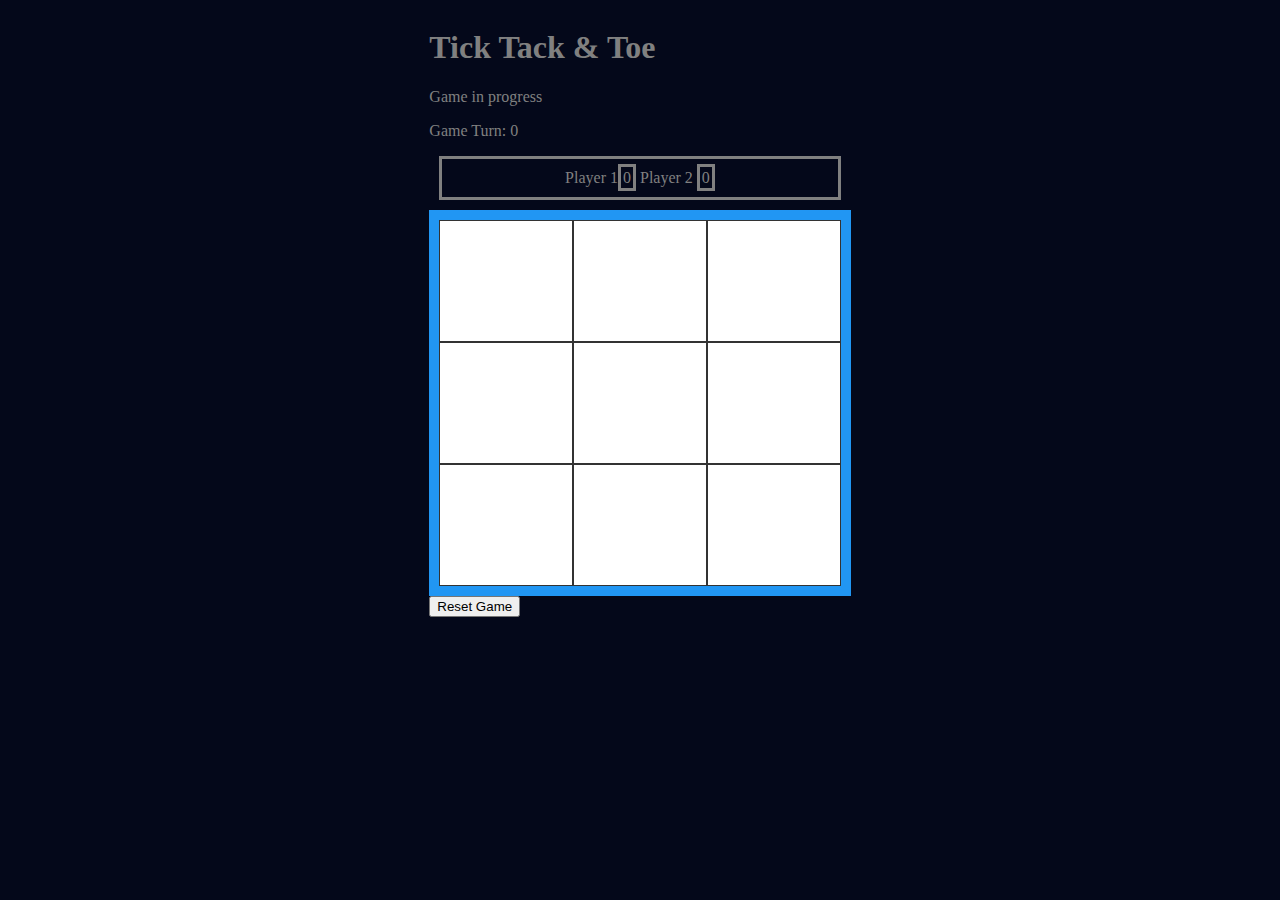
==== index.html @ 811fd013 "Extra features and cleaned repo" ====
<!DOCTYPE html>
<html lang="en">

<head>
  <meta charset="UTF-8">
  <meta name="viewport" content="width=device-width, initial-scale=1.0">
  <meta http-equiv="X-UA-Compatible" content="ie=edge">
  <title>Tick Tack Toe</title>
  <link rel="stylesheet" href="css/style.css">
  <link rel="icon" type="image/x-icon" href="favicon.ico">
</head>

<body>
<div class="container">
  <div class="Info">
  <h1>Tick Tack & Toe </h1>
    <div id="game-stats">
      <p id="game-status">Game in progress</p>
      <p id="game-turn">Game Turn: <span id="game-counter">0</span></p>
    </div>
    <div id="game-scores">
      <span>Player 1</span><span id="player-one-score">0</span>
      <span>Player 2 </span><span id="player-two-score">0</span>
    </div>
    </div>
  <div class="Board">
        <div class="grid-container">
      <div class="grid-item" id="TL"></div>
      <div class="grid-item" id="TM"></div>
      <div class="grid-item" id="TR"></div>  
      <div class="grid-item" id="ML"></div>
      <div class="grid-item" id="MM"></div>
      <div class="grid-item" id="MR"></div>  
      <div class="grid-item" id="BL"></div>
      <div class="grid-item" id="BM"></div>
      <div class="grid-item" id="BR"></div>  
    </div>
    </div>
  <div class="Options">
      <button id="reset-board" type="button">Reset Game</button>
      
      </div>
  <div class="right-aside">
  </div>
  <div class="left-aside"></div>
</div>

  <script src="js/index.js"></script>
</body>

</html>
---- css/style.css ----
body {
  background-color: #04081A;
  color: grey;
}
.container {  display: grid;
  grid-template-columns: 1fr 1fr 1fr;
  grid-template-rows: auto 1fr auto;
  gap: 0px 0px;
  grid-auto-flow: row;
  grid-template-areas:
    ". Info ."
    "left-aside Board right-aside"
    ". Options .";
}

.Info { grid-area: Info; }

.Board { grid-area: Board; }

.Options { grid-area: Options; }

.right-aside { grid-area: right-aside; }

.left-aside { grid-area: left-aside; }
/* created with https://grid.layoutit.com/?id=SQUOdXw*/

.grid-container {
  display: grid;
  grid-template-columns: 1fr 1fr 1fr;
  background-color: #2196F3;
  padding: 10px;
}

.grid-item {
  background-color: rgba(255, 255, 255, 1);
  border: 1px solid rgba(0, 0, 0, 0.8);
  padding: 60px;
  font-size: 45px;
  text-align: center;
}
#player-one-score,#player-two-score  {
  border: solid;
  padding: 2px;
}

#game-scores{
  border:solid;
  padding: 10px;
  text-align: center;
  margin: 10px;
}
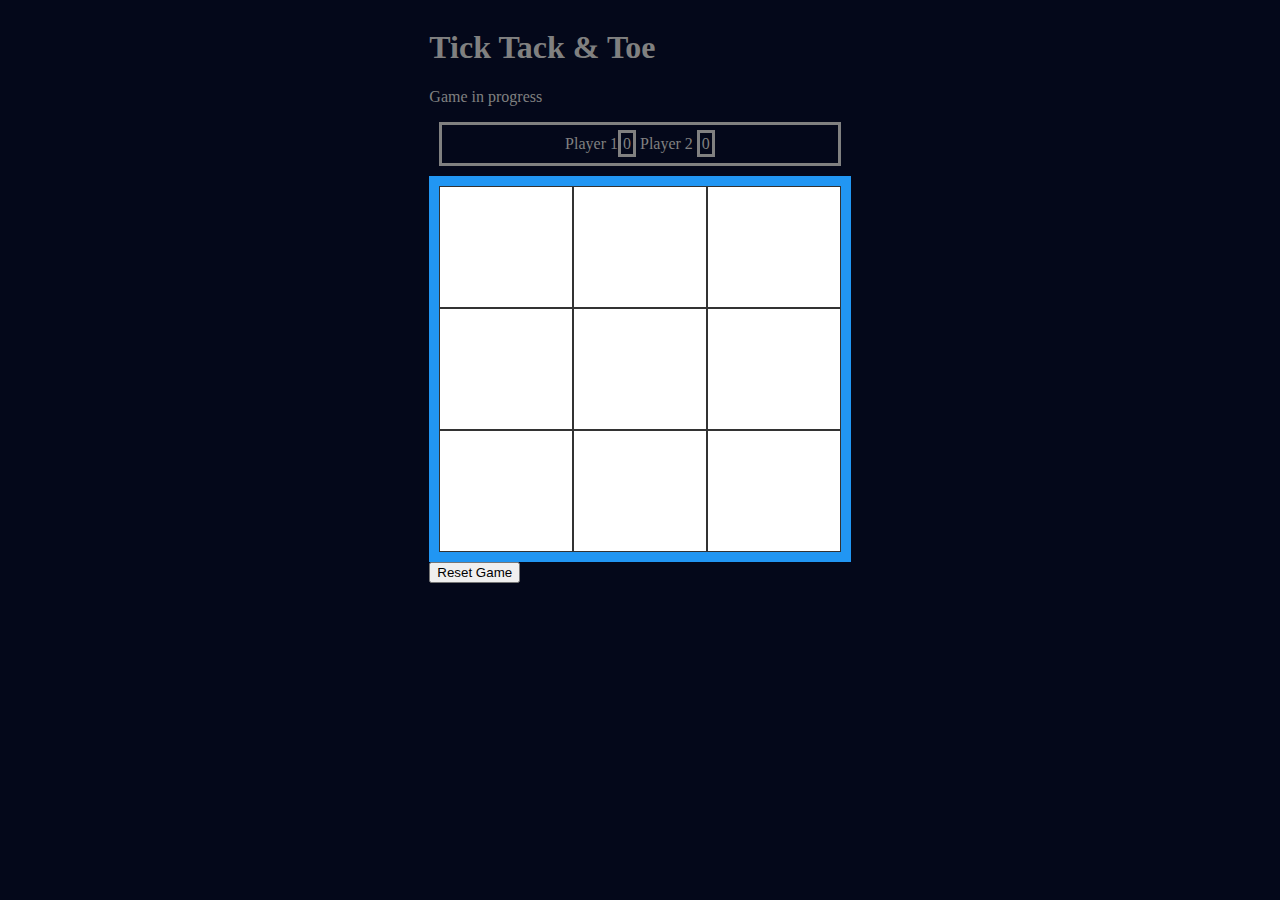
==== commit a75a21ea: "minor fixes" ====
--- a/index.html
+++ b/index.html
@@ -6,6 +6,7 @@
   <meta name="viewport" content="width=device-width, initial-scale=1.0">
   <meta http-equiv="X-UA-Compatible" content="ie=edge">
   <title>Tick Tack Toe</title>
+  <meta name="description" content="A simple to use Tick Tack Toe game">
   <link rel="stylesheet" href="css/style.css">
   <link rel="icon" type="image/x-icon" href="favicon.ico">
 </head>
@@ -16,7 +17,6 @@
   <h1>Tick Tack & Toe </h1>
     <div id="game-stats">
       <p id="game-status">Game in progress</p>
-      <p id="game-turn">Game Turn: <span id="game-counter">0</span></p>
     </div>
     <div id="game-scores">
       <span>Player 1</span><span id="player-one-score">0</span>
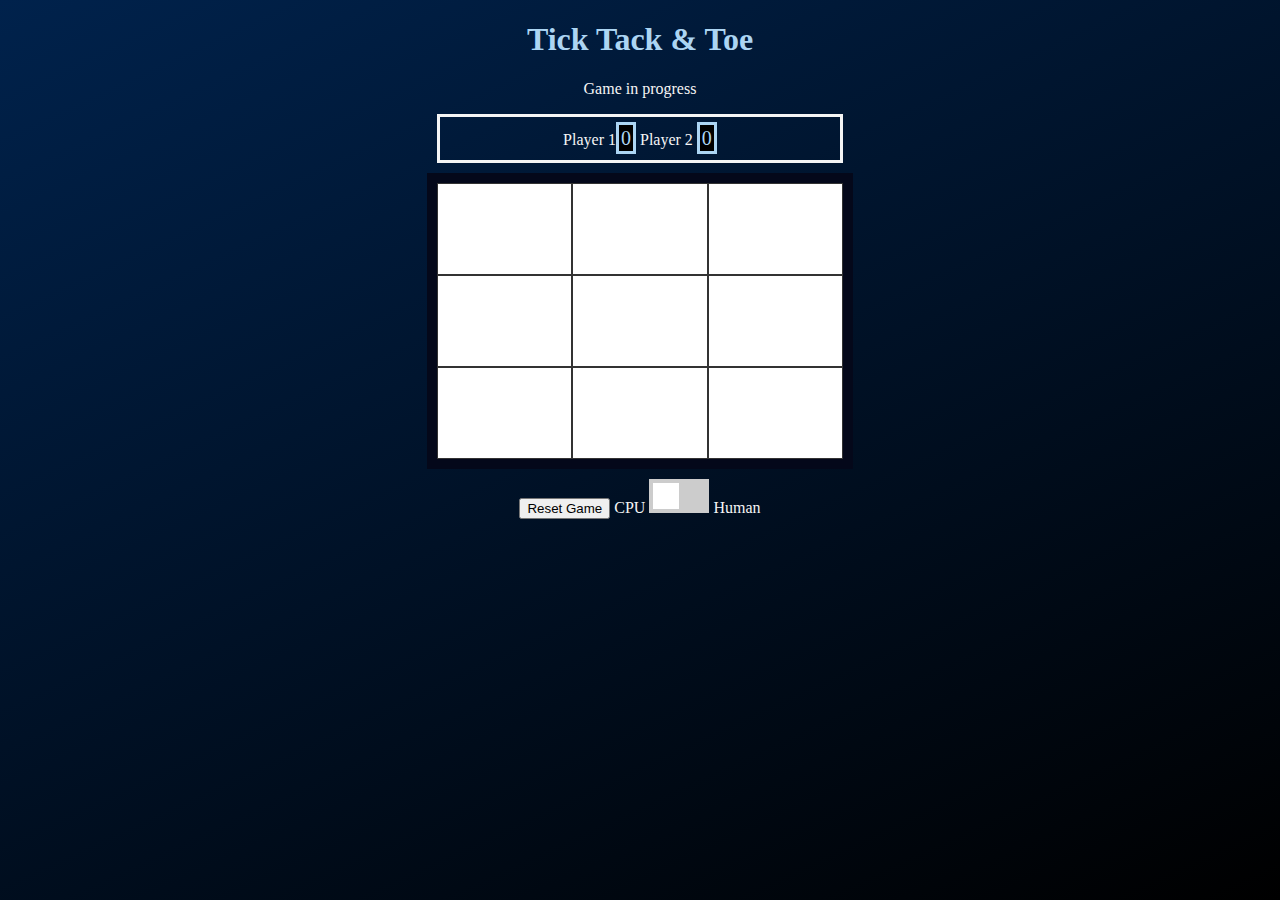
==== commit 7e75bf39: "Preparing logic for multiplayer" ====
--- a/index.html
+++ b/index.html
@@ -12,38 +12,43 @@
 </head>
 
 <body>
-<div class="container">
-  <div class="Info">
-  <h1>Tick Tack & Toe </h1>
-    <div id="game-stats">
-      <p id="game-status">Game in progress</p>
+  <div class="container">
+    <div class="Info">
+      <h1>Tick Tack & Toe </h1>
+      <div id="game-stats">
+        <p id="game-status">Game in progress</p>
+      </div>
+      <div id="game-scores">
+        <span>Player 1</span><span id="player-one-score">0</span>
+        <span>Player 2 </span><span id="player-two-score">0</span>
+      </div>
     </div>
-    <div id="game-scores">
-      <span>Player 1</span><span id="player-one-score">0</span>
-      <span>Player 2 </span><span id="player-two-score">0</span>
+    <div class="Board">
+      <div class="grid-container">
+        <div class="grid-item" id="TL"></div>
+        <div class="grid-item" id="TM"></div>
+        <div class="grid-item" id="TR"></div>
+        <div class="grid-item" id="ML"></div>
+        <div class="grid-item" id="MM"></div>
+        <div class="grid-item" id="MR"></div>
+        <div class="grid-item" id="BL"></div>
+        <div class="grid-item" id="BM"></div>
+        <div class="grid-item" id="BR"></div>
+      </div>
     </div>
+    <div class="Options">
+      <button id="reset-board" type="button">Reset Game</button>
+      <span>CPU</span>
+      <label class="switch">
+        <input id="define-human" type="checkbox">
+        <div class="slider"></div>
+      </label>
+      <span>Human</span>
     </div>
-  <div class="Board">
-        <div class="grid-container">
-      <div class="grid-item" id="TL"></div>
-      <div class="grid-item" id="TM"></div>
-      <div class="grid-item" id="TR"></div>  
-      <div class="grid-item" id="ML"></div>
-      <div class="grid-item" id="MM"></div>
-      <div class="grid-item" id="MR"></div>  
-      <div class="grid-item" id="BL"></div>
-      <div class="grid-item" id="BM"></div>
-      <div class="grid-item" id="BR"></div>  
+    <div class="right-aside">
     </div>
-    </div>
-  <div class="Options">
-      <button id="reset-board" type="button">Reset Game</button>
-      
-      </div>
-  <div class="right-aside">
+    <div class="left-aside"></div>
   </div>
-  <div class="left-aside"></div>
-</div>
 
   <script src="js/index.js"></script>
 </body>
--- a/css/style.css
+++ b/css/style.css
@@ -1,8 +1,24 @@
 body {
-  background-color: #04081A;
-  color: grey;
+  background: rgb(0, 34, 76);
+  background: linear-gradient(155deg, rgba(0, 34, 76, 1) 0%, rgba(0, 0, 0, 1) 100%);
+  color: whitesmoke;
+  height: 100%;
+  margin: 0;
+  background-repeat: no-repeat;
+  background-attachment: fixed;
 }
-.container {  display: grid;
+
+h1 {
+  color: #ACD5F3;
+}
+
+.player-icons {
+  max-width: 30px;
+  max-height: 30px;
+}
+
+.container {
+  display: grid;
   grid-template-columns: 1fr 1fr 1fr;
   grid-template-rows: auto 1fr auto;
   gap: 0px 0px;
@@ -13,39 +29,110 @@
     ". Options .";
 }
 
-.Info { grid-area: Info; }
+.Info {
+  grid-area: Info;
+  text-align: center;
+}
 
-.Board { grid-area: Board; }
+.Board {
+  grid-area: Board;
+}
 
-.Options { grid-area: Options; }
+.Options {
+  grid-area: Options;
+  padding: 10px;
+  text-align: center;
+}
 
-.right-aside { grid-area: right-aside; }
+.right-aside {
+  grid-area: right-aside;
+}
 
-.left-aside { grid-area: left-aside; }
-/* created with https://grid.layoutit.com/?id=SQUOdXw*/
+.left-aside {
+  grid-area: left-aside;
+}
 
 .grid-container {
   display: grid;
   grid-template-columns: 1fr 1fr 1fr;
-  background-color: #2196F3;
+  background-color: #04081A;
   padding: 10px;
+  color: #FB805D;
+}
+
+#player-one-score,
+#player-two-score {
+  color: #ACD5F3;
 }
 
 .grid-item {
   background-color: rgba(255, 255, 255, 1);
   border: 1px solid rgba(0, 0, 0, 0.8);
-  padding: 60px;
-  font-size: 45px;
+  padding: 45px;
+  font-size: 30px;
   text-align: center;
 }
-#player-one-score,#player-two-score  {
+
+#player-one-score,
+#player-two-score {
   border: solid;
   padding: 2px;
+  background-color: black;
+  font-size: 20px;
 }
 
-#game-scores{
-  border:solid;
+#game-scores {
+  border: solid;
   padding: 10px;
   text-align: center;
   margin: 10px;
+}
+
+.switch {
+  position: relative;
+  display: inline-block;
+  width: 60px;
+  height: 34px;
+}
+
+.switch input {
+  display: none;
+}
+
+.slider {
+  position: absolute;
+  cursor: pointer;
+  top: 0;
+  left: 0;
+  right: 0;
+  bottom: 0;
+  background-color: #ccc;
+  -webkit-transition: .4s;
+  transition: .4s;
+}
+
+.slider:before {
+  position: absolute;
+  content: "";
+  height: 26px;
+  width: 26px;
+  left: 4px;
+  bottom: 4px;
+  background-color: white;
+  -webkit-transition: .4s;
+  transition: .4s;
+}
+
+#define-human:checked+.slider {
+  background-color: #2196F3;
+}
+
+#define-human:focus+.slider {
+  box-shadow: 0 0 1px #2196F3;
+}
+
+#define-human:checked+.slider:before {
+  -webkit-transform: translateX(26px);
+  -ms-transform: translateX(26px);
+  transform: translateX(26px);
 }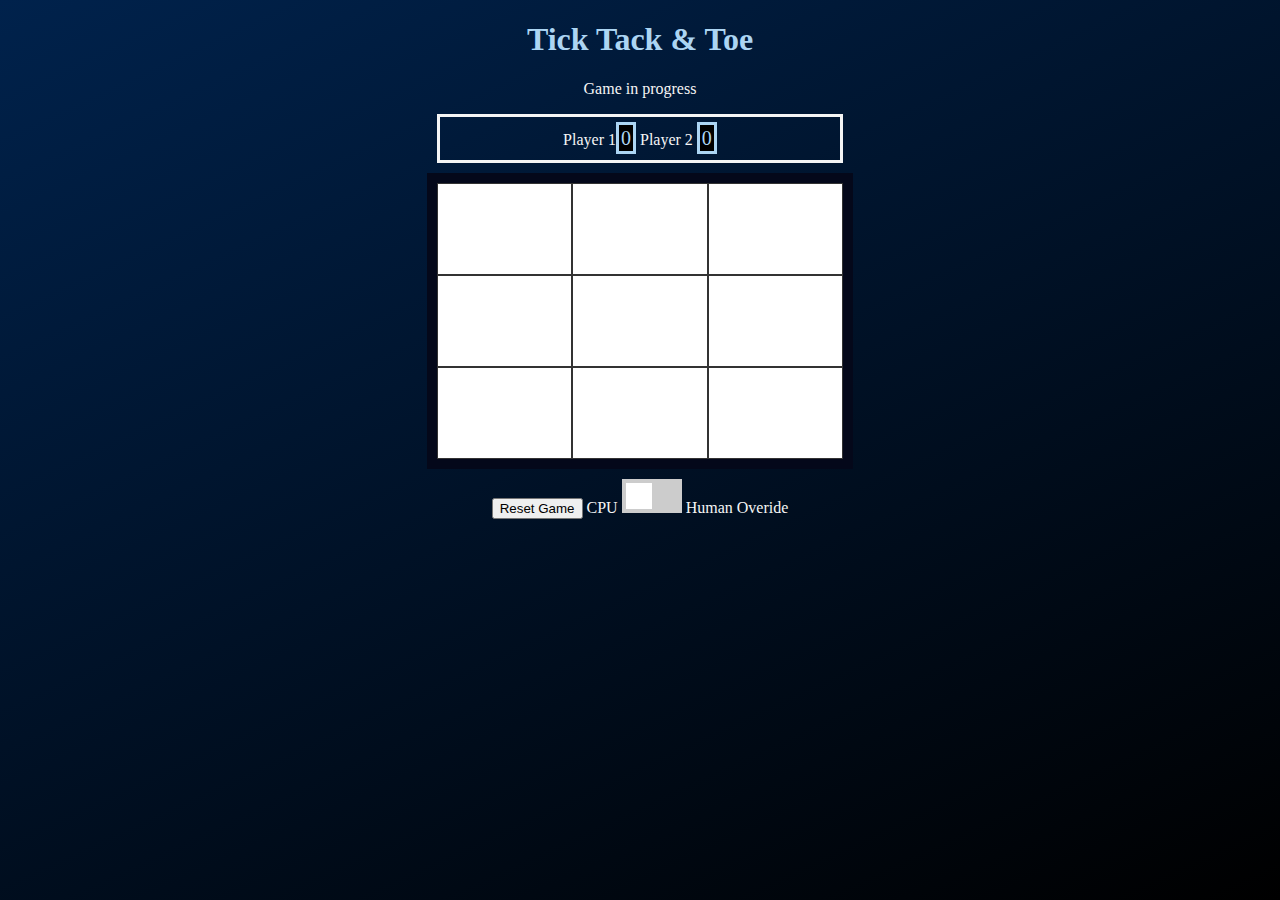
==== commit b27d9f3f: "player can disable computer" ====
--- a/index.html
+++ b/index.html
@@ -43,7 +43,7 @@
         <input id="define-human" type="checkbox">
         <div class="slider"></div>
       </label>
-      <span>Human</span>
+      <span>Human Overide</span>
     </div>
     <div class="right-aside">
     </div>
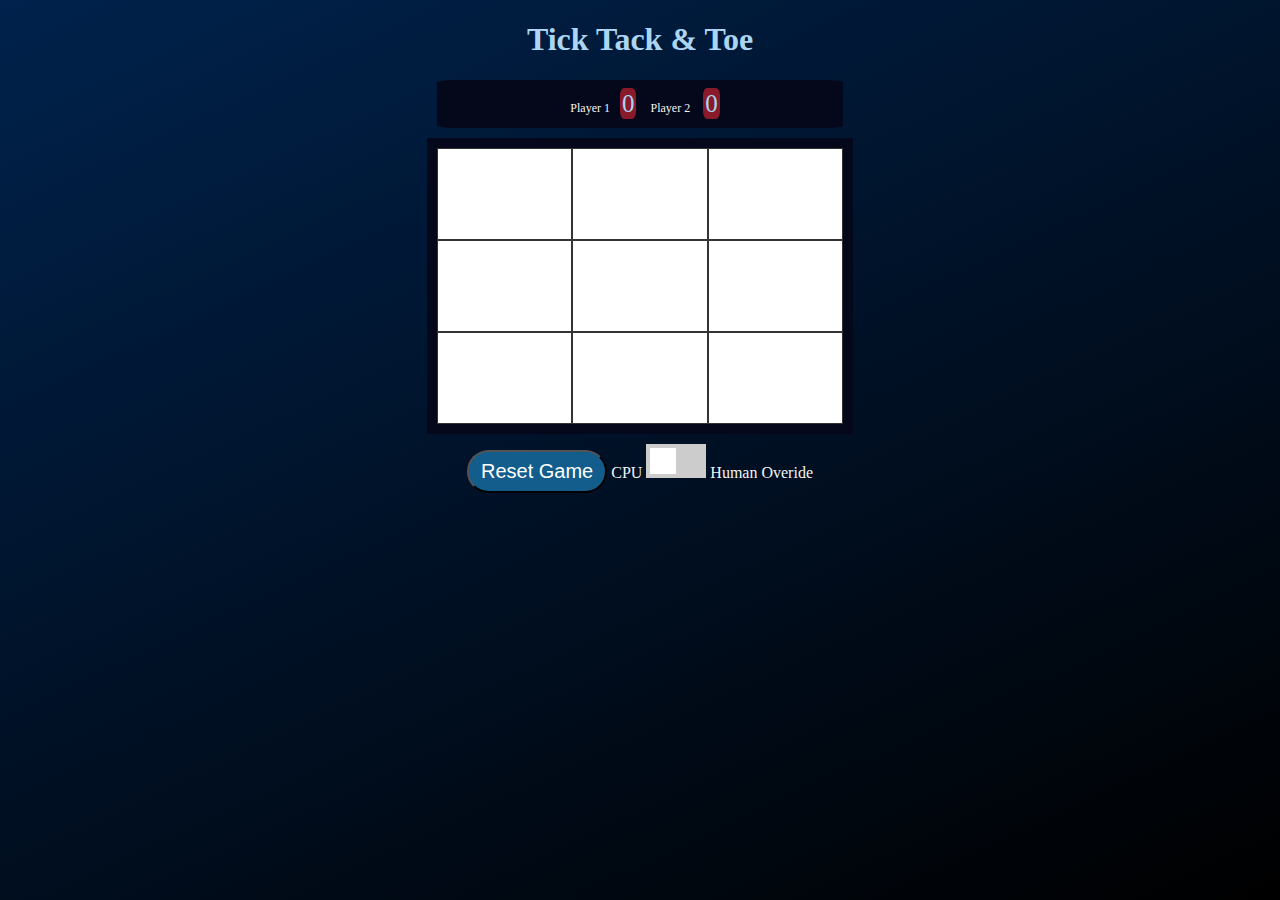
==== commit c16295c7: "design changes" ====
--- a/index.html
+++ b/index.html
@@ -16,11 +16,11 @@
     <div class="Info">
       <h1>Tick Tack & Toe </h1>
       <div id="game-stats">
-        <p id="game-status">Game in progress</p>
+        <!-- <p id="game-status">Game in progress</p> -->
       </div>
       <div id="game-scores">
-        <span>Player 1</span><span id="player-one-score">0</span>
-        <span>Player 2 </span><span id="player-two-score">0</span>
+        <span class="playerName">Player 1</span><span id="player-one-score">0</span>
+        <span class="playerName">Player 2 </span><span id="player-two-score">0</span>
       </div>
     </div>
     <div class="Board">
--- a/css/style.css
+++ b/css/style.css
@@ -73,19 +73,27 @@
   text-align: center;
 }
 
-#player-one-score,
-#player-two-score {
-  border: solid;
-  padding: 2px;
-  background-color: black;
-  font-size: 20px;
-}
+#game-scores {
 
-#game-scores {
-  border: solid;
   padding: 10px;
   text-align: center;
   margin: 10px;
+  background-color: #04081A;
+  border-radius: 5%;
+}
+
+#player-one-score,
+#player-two-score {
+  padding: 2px;
+  background-color: #881A29;
+  border-radius: 25%;
+  color:125D8B;
+  font-size: 25px;
+}
+
+.playerName {
+  font-size: 12px;
+  padding: 10px
 }
 
 .switch {
@@ -124,15 +132,31 @@
 }
 
 #define-human:checked+.slider {
-  background-color: #2196F3;
+  background-color: #125D8B;
 }
 
 #define-human:focus+.slider {
-  box-shadow: 0 0 1px #2196F3;
+  box-shadow: 0 0 1px #ACD5F3;
 }
 
 #define-human:checked+.slider:before {
   -webkit-transform: translateX(26px);
   -ms-transform: translateX(26px);
   transform: translateX(26px);
+}
+
+#reset-board {
+  -webkit-border-radius: 28;
+  -moz-border-radius: 28;
+  border-radius: 28px;
+  font-family: Arial;
+  color: #ffffff;
+  font-size: 20px;
+  background: #125D8B;
+  padding: 8px 12px 8px 12px;
+  text-decoration: none;
+}
+#reset-board:hover {
+  background: #ACD5F3;
+  text-decoration: none;
 }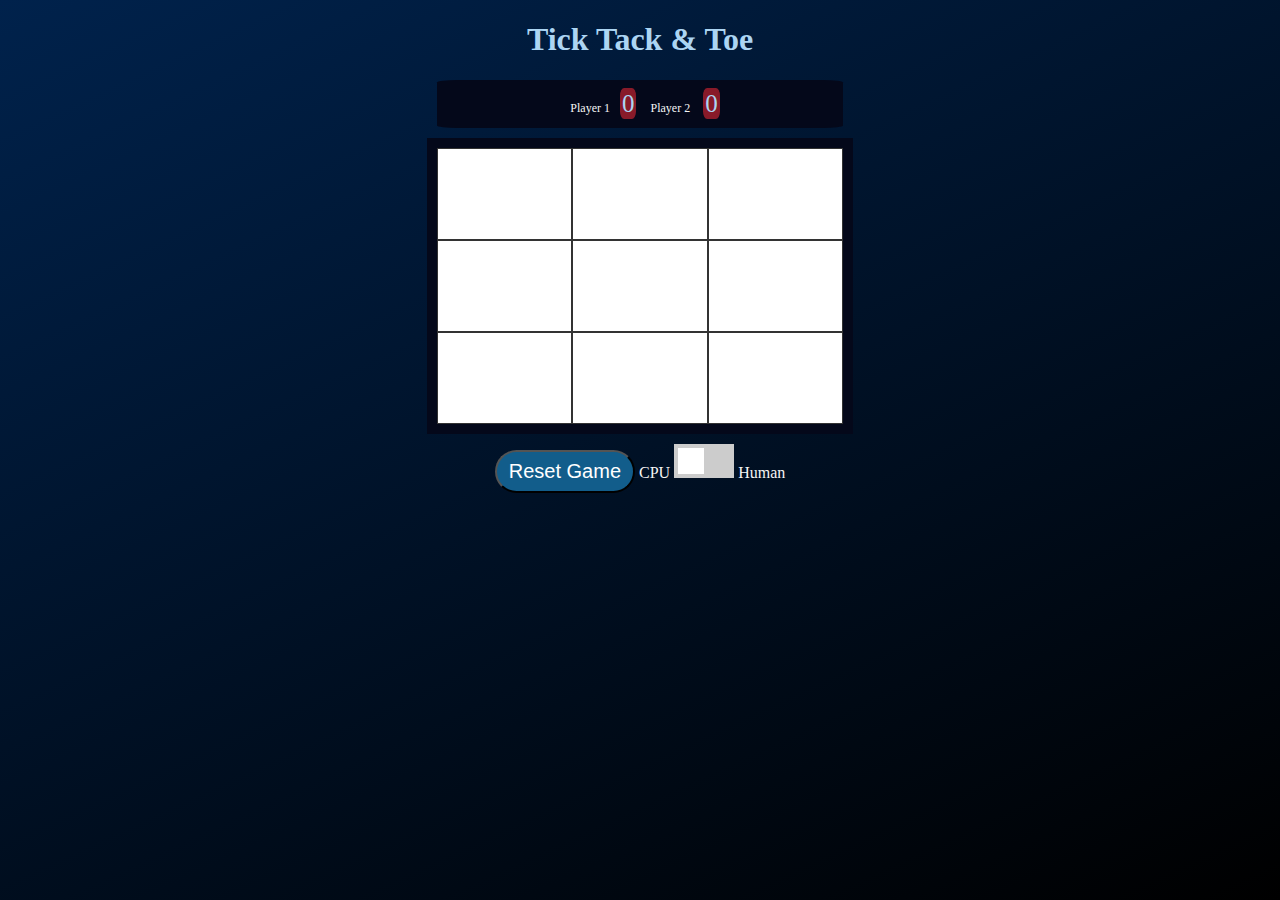
==== commit c52f3913: "fixed last move not shown bug" ====
--- a/index.html
+++ b/index.html
@@ -43,7 +43,7 @@
         <input id="define-human" type="checkbox">
         <div class="slider"></div>
       </label>
-      <span>Human Overide</span>
+      <span>Human</span>
     </div>
     <div class="right-aside">
     </div>
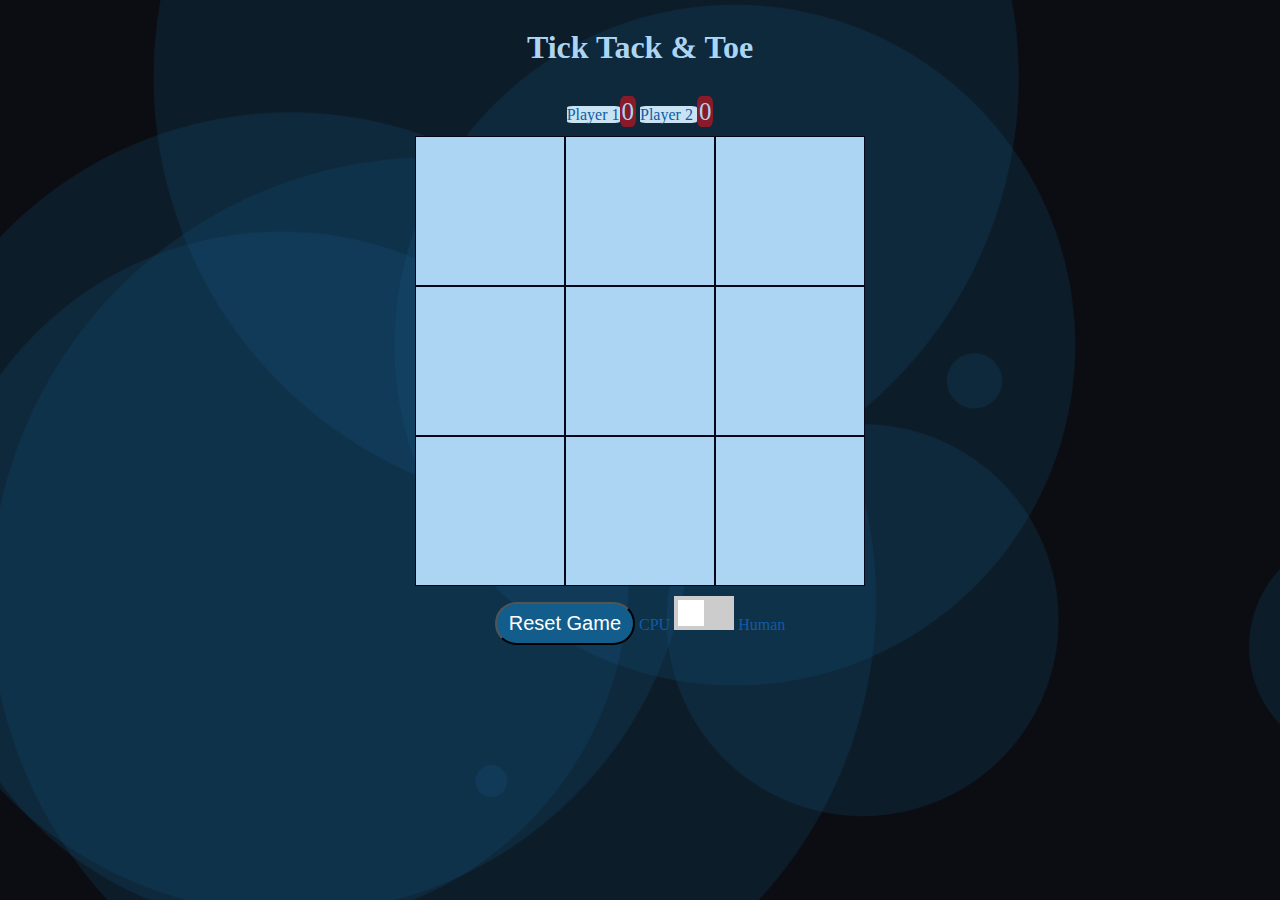
==== commit 1c797fdc: "revised gameboard styling" ====
--- a/index.html
+++ b/index.html
@@ -49,7 +49,7 @@
     </div>
     <div class="left-aside"></div>
   </div>
-
+  <canvas class="background"></canvas>
   <script src="js/index.js"></script>
 </body>
 
--- a/css/style.css
+++ b/css/style.css
@@ -1,11 +1,11 @@
 body {
-  background: rgb(0, 34, 76);
-  background: linear-gradient(155deg, rgba(0, 34, 76, 1) 0%, rgba(0, 0, 0, 1) 100%);
-  color: whitesmoke;
+  background-image: url("../images/background.png");
+  background-repeat: no-repeat;
+  background-size: cover; 
   height: 100%;
-  margin: 0;
   background-repeat: no-repeat;
   background-attachment: fixed;
+  color: #105BA6;
 }
 
 h1 {
@@ -13,8 +13,8 @@
 }
 
 .player-icons {
-  max-width: 30px;
-  max-height: 30px;
+  max-width: 100px;
+  max-height: 100px;
 }
 
 .container {
@@ -35,7 +35,10 @@
 }
 
 .Board {
+  display: flex;
   grid-area: Board;
+  align-items: center;
+  justify-content: center;
 }
 
 .Options {
@@ -54,10 +57,16 @@
 
 .grid-container {
   display: grid;
-  grid-template-columns: 1fr 1fr 1fr;
-  background-color: #04081A;
-  padding: 10px;
-  color: #FB805D;
+  grid-template-columns: 150px 150px 150px;
+  grid-template-rows: 150px 150px 150px;
+}
+
+.grid-item {
+  background-color: #ACD5F3;
+  border: 1px solid #04081A;
+  /* padding: 80px; */
+  font-size: 16px;
+  text-align: center;
 }
 
 #player-one-score,
@@ -65,21 +74,10 @@
   color: #ACD5F3;
 }
 
-.grid-item {
-  background-color: rgba(255, 255, 255, 1);
-  border: 1px solid rgba(0, 0, 0, 0.8);
-  padding: 45px;
-  font-size: 30px;
-  text-align: center;
-}
 
 #game-scores {
-
   padding: 10px;
   text-align: center;
-  margin: 10px;
-  background-color: #04081A;
-  border-radius: 5%;
 }
 
 #player-one-score,
@@ -92,8 +90,10 @@
 }
 
 .playerName {
-  font-size: 12px;
-  padding: 10px
+  font-size: 16px;
+  color: #105BA6;
+  background-color: #c9e3f3;
+  border-radius: 10%;
 }
 
 .switch {
@@ -159,4 +159,8 @@
 #reset-board:hover {
   background: #ACD5F3;
   text-decoration: none;
+}
+img {
+  height: 80px;
+  width: 80px;
 }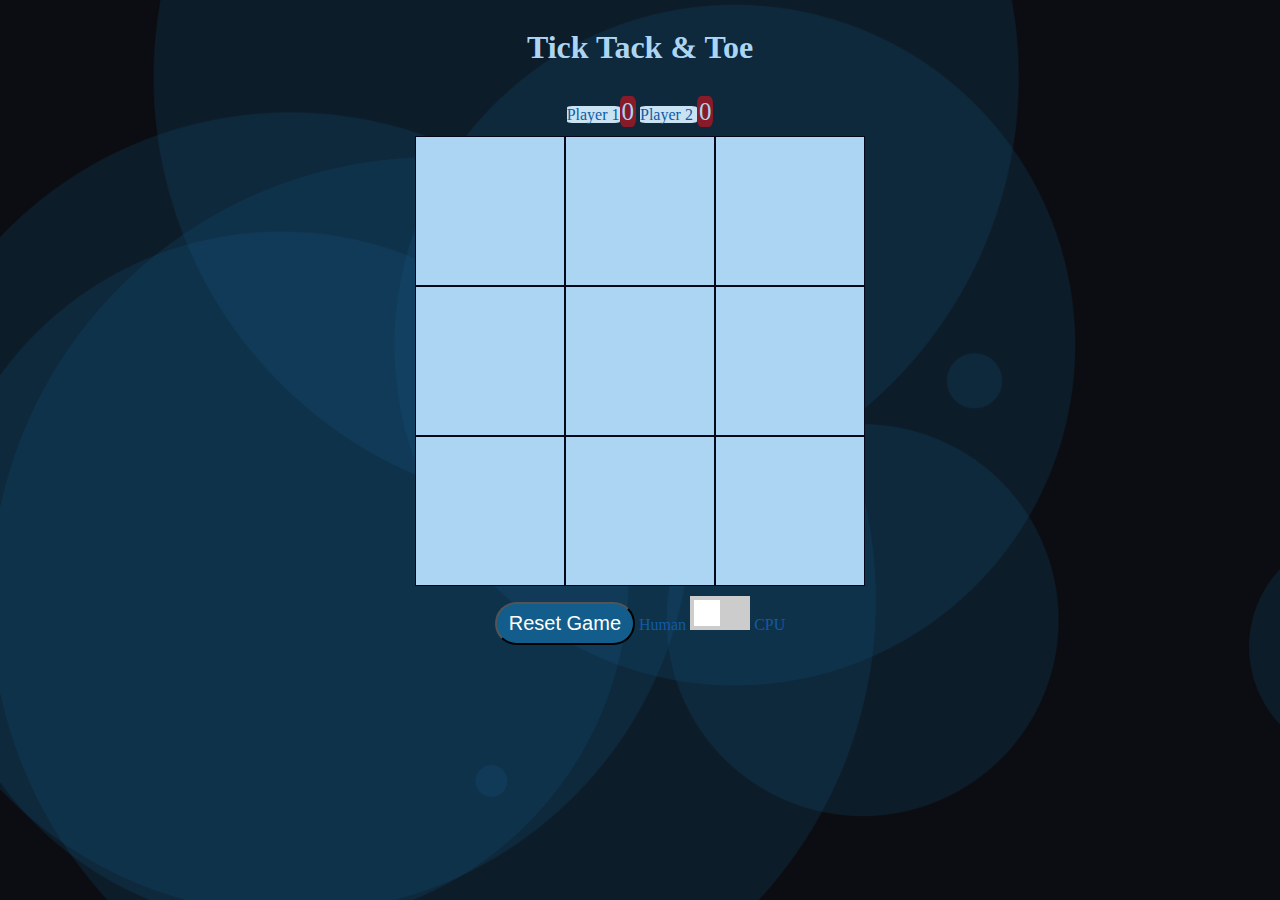
==== commit b2de1808: "central" ====
--- a/index.html
+++ b/index.html
@@ -16,7 +16,6 @@
     <div class="Info">
       <h1>Tick Tack & Toe </h1>
       <div id="game-stats">
-        <!-- <p id="game-status">Game in progress</p> -->
       </div>
       <div id="game-scores">
         <span class="playerName">Player 1</span><span id="player-one-score">0</span>
@@ -38,18 +37,17 @@
     </div>
     <div class="Options">
       <button id="reset-board" type="button">Reset Game</button>
-      <span>CPU</span>
+      <span>Human</span>
       <label class="switch">
         <input id="define-human" type="checkbox">
         <div class="slider"></div>
       </label>
-      <span>Human</span>
+      <span>CPU</span>
     </div>
     <div class="right-aside">
     </div>
     <div class="left-aside"></div>
   </div>
-  <canvas class="background"></canvas>
   <script src="js/index.js"></script>
 </body>
 
--- a/css/style.css
+++ b/css/style.css
@@ -10,11 +10,6 @@
 
 h1 {
   color: #ACD5F3;
-}
-
-.player-icons {
-  max-width: 100px;
-  max-height: 100px;
 }
 
 .container {
@@ -64,7 +59,6 @@
 .grid-item {
   background-color: #ACD5F3;
   border: 1px solid #04081A;
-  /* padding: 80px; */
   font-size: 16px;
   text-align: center;
 }
@@ -161,6 +155,11 @@
   text-decoration: none;
 }
 img {
-  height: 80px;
-  width: 80px;
-}+  height: 150px;
+  width: 150px;
+}
+
+/* .player-icons {
+  max-width: 100px;
+  max-height: 100px;
+} */